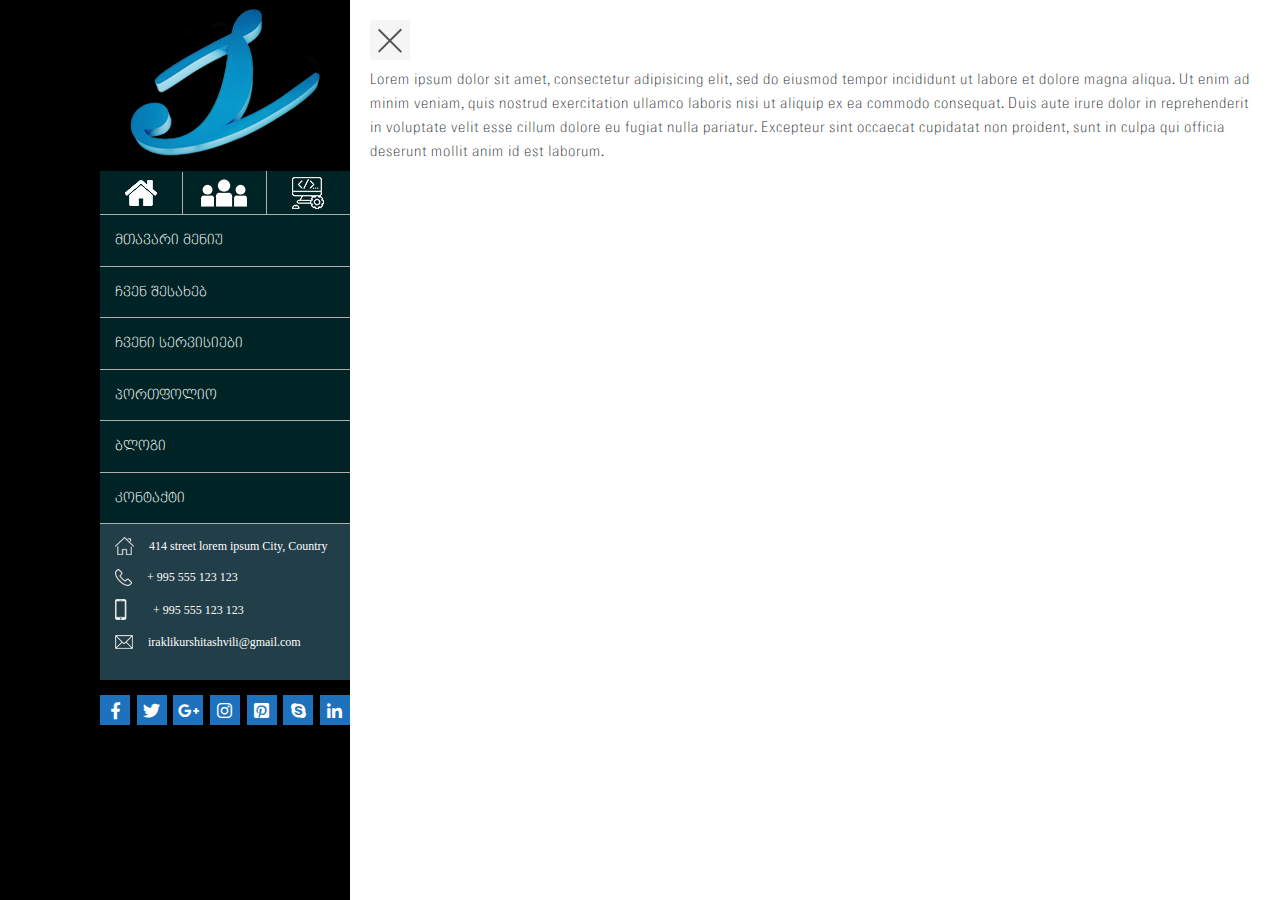
==== index.html @ 8c3ca093 "1" ====
<!DOCTYPE html>
<html>
<head>
	<title>web</title>

	<meta charset="utf-8">
        <meta name="viewport" content="width=device-width, initial-scale=1.0">
        <meta http-equiv="X-UA-Compatible" content="IE=edge">
<link rel="stylesheet" type="text/css" href="css/fontawesome-all.css">
        <!-- jQuery library -->
<script src="https://ajax.googleapis.com/ajax/libs/jquery/3.3.1/jquery.min.js"></script>
<!-- Popper JS -->
<script src="https://cdnjs.cloudflare.com/ajax/libs/popper.js/1.12.9/umd/popper.min.js"></script>
<!-- Latest compiled JavaScript -->
<script src="https://maxcdn.bootstrapcdn.com/bootstrap/4.0.0/js/bootstrap.min.js"></script>
	<link rel="stylesheet" type="text/css" href="style.css
	">
	<link rel="stylesheet" type="text/css" href="css/bootstrap.css">

	<script type="js/my.js"></script>
</head>
<body>


	<div class="wrapper">
            <!-- Sidebar Holder -->
            <div id="sidebar">
            	 <div class="menu_block">
                <h1 class="d-flex align-items-center justify-content-center">
                	<a href="#"><img src="imgs/logo.png"></a>
                </h1>
                <nav class="container">
                	<ul class="list-unstyled icon_menu d-flex align-items-center row">
                		<li class="col-4 py-2 px-0 text-center list-inline-item">
                			<a href=""><img src="imgs/home1.png"></i></a>
                		</li>
                		<li  class="col-4 py-2 px-0 text-center list-inline-item" >
                			<a href=""><img src="imgs/about-us.png"></a>
                		</li>
                		<li class="col-4 py-2 px-0 text-center list-inline-item">
                			<a href=""><img src="imgs/coding.png"></a>
                		</li>
                	</ul>
                	<ul class="list-unstyled mane_menu ">
                		<li><a href="#">მთავარი მენიუ</a></li>
                		<li><a href="#">ჩვენ შესახებ</a></li>
                		<li><a href="#">ჩვენი სერვისიები</a></li>
                		<li><a href="#">პორთფოლიო</a></li>
                		<li><a href="#">ბლოგი</a></li>
                		<li><a href="#">კონტაქტი</a></li>
                	</ul>
                </nav>
                <div class="contact_block">
                	<ul class="list-unstyled ">
                		<li class="d-flex align-items-center"><img src="imgs/gome.png">  414 street lorem ipsum City, Country</li>
                		<li class="d-flex align-items-center"><img src="imgs/pon.png"> + 995 555 123 123</li>
                		<li class="d-flex align-items-center"><img src="imgs/iocn3.png"> + 995 555 123 123</li>
                		<li class="d-flex align-items-center"><img src="imgs/envelop.png">iraklikurshitashvili@gmail.com</li>
                	</ul>
                </div>
                <div class="social_iocns d-flex justify-content-between">
                	 <a href=""><i class="fab fa-facebook-f"></i> </a>
                	 <a href=""><i class="fab fa-twitter"></i> </a>
                	 <a href=""><i class="fab fa-google-plus-g"></i> </a>
                	 <a href=""><i class="fab fa-instagram"></i> </a>
                	 <a href=""><i class="fab fa-pinterest-square"></i> </a>
                	 <a href=""><i class="fab fa-skype"></i> </a>
                	 <a href=""><i class="fab fa-linkedin-in"></i> </a>
                </div>

            </div>


            </div>

            <!-- Page Content Holder -->
            <div id="content">   

            	 <button type="button" id="sidebarCollapse" class="navbar-btn">
                                <span></span>
                                <span></span>
                                <span></span>
                            </button>
               
                <p>Lorem ipsum dolor sit amet, consectetur adipisicing elit, sed do eiusmod tempor incididunt ut labore et dolore magna aliqua. Ut enim ad minim veniam, quis nostrud exercitation ullamco laboris nisi ut aliquip ex ea commodo consequat. Duis aute irure dolor in reprehenderit in voluptate velit esse cillum dolore eu fugiat nulla pariatur. Excepteur sint occaecat cupidatat non proident, sunt in culpa qui officia deserunt mollit anim id est laborum.</p>
                
            </div>
        </div>





        <!-- jQuery CDN -->
         <script src="https://code.jquery.com/jquery-1.12.0.min.js"></script>
         <!-- Bootstrap Js CDN -->
         <script src="https://maxcdn.bootstrapcdn.com/bootstrap/3.3.7/js/bootstrap.min.js"></script>

         <script type="text/javascript">
             $(document).ready(function () {
                 $('#sidebarCollapse').on('click', function () {
                     $('#sidebar').toggleClass('active');
                     $(this).toggleClass('active');
                 });
             });
         </script>

</body>
</html>
---- style.css ----
@charset "UTF-8";
/*
    DEMO STYLE
*/
* {
  padding: 0px;
  margin: 0px;
  font-family: 'Conv_bpg_nateli_mtavruli'; }

/** Generated by FG **/
@font-face {
  font-family: 'Conv_bpg_nateli_mtavruli';
  src: url("fonts/bpg_nateli_mtavruli.eot");
  src: local("☺"), url("fonts/bpg_nateli_mtavruli.woff") format("woff"), url("fonts/bpg_nateli_mtavruli.ttf") format("truetype"), url("fonts/bpg_nateli_mtavruli.svg") format("svg");
  font-weight: normal;
  font-style: normal; }
a:hover {
  text-decoration: none; }

input:focus, button:focus {
  box-shadow: none;
  outline: none; }

/* aside menu */
#sidebar .menu_block {
  float: right;
  width: 250px; }
  #sidebar .menu_block nav {
    background: rgba(0, 45, 47, 0.8); }
    #sidebar .menu_block nav ul.icon_menu {
      margin-bottom: 0px;
      border-bottom: 1px solid #aeaeae; }
      #sidebar .menu_block nav ul.icon_menu li {
        margin-top: -2px;
        margin-bottom: -3px;
        margin-right: 0px;
        border-right: 1px solid #aeaeae; }
        #sidebar .menu_block nav ul.icon_menu li:last-child {
          border-right: 0px; }
    #sidebar .menu_block nav ul.mane_menu {
      margin-bottom: 0px; }
      #sidebar .menu_block nav ul.mane_menu li {
        margin-left: -15px;
        margin-right: -15px;
        border-bottom: 1px solid #aeaeae; }
        #sidebar .menu_block nav ul.mane_menu li:hover {
          background: #254c6b4d; }
        #sidebar .menu_block nav ul.mane_menu li a {
          padding-left: 15px;
          padding-right: 15px;
          padding-top: 14px;
          padding-bottom: 14px;
          color: #fff;
          font-size: 15px;
          display: block; }
          #sidebar .menu_block nav ul.mane_menu li a:hover {
            text-decoration: none; }
  #sidebar .menu_block .contact_block {
    background: #223e48;
    padding-top: 13px;
    padding-bottom: 13px; }
    #sidebar .menu_block .contact_block li {
      padding-left: 15px;
      padding-right: 5px;
      color: #fff;
      font-family: verdana;
      font-size: 12px;
      margin-bottom: 13px; }
      #sidebar .menu_block .contact_block li img {
        padding-right: 15px; }
  #sidebar .menu_block .social_iocns {
    margin-top: 15px; }
    #sidebar .menu_block .social_iocns a {
      color: #fff;
      height: 30px;
      display: flex;
      align-items: center;
      font-size: 17px;
      justify-content: center;
      width: 30px;
      background: #1e72bd; }

.navbar-btn {
  box-shadow: none;
  outline: none !important;
  border: none; }

.line {
  width: 100%;
  height: 1px;
  border-bottom: 1px dashed #ddd;
  margin: 40px 0; }

/* ---------------------------------------------------
    SIDEBAR STYLE
----------------------------------------------------- */
.wrapper {
  display: flex;
  align-items: stretch;
  perspective: 1500px; }

#sidebar {
  min-width: 350px;
  max-width: 350px;
  background: #000;
  color: #fff;
  transition: all 0.6s cubic-bezier(0.945, 0.02, 0.27, 0.665);
  transform-origin: bottom left; }

#sidebar.active {
  margin-left: -350px;
  transform: rotateY(100deg); }

#sidebar .sidebar-header {
  padding: 20px;
  background: #6d7fcc; }

a[data-toggle="collapse"] {
  position: relative; }

a[aria-expanded="false"]::before, a[aria-expanded="true"]::before {
  content: '\e259';
  display: block;
  position: absolute;
  right: 20px;
  font-family: 'Glyphicons Halflings';
  font-size: 0.6em; }

a[aria-expanded="true"]::before {
  content: '\e260'; }

/* ---------------------------------------------------
    CONTENT STYLE
----------------------------------------------------- */
#content {
  padding: 20px;
  min-height: 100vh;
  transition: all 0.3s; }

#sidebarCollapse {
  width: 40px;
  height: 40px;
  background: #f5f5f5; }

#sidebarCollapse span {
  width: 80%;
  height: 2px;
  margin: 0 auto;
  display: block;
  background: #555;
  transition: all 0.8s cubic-bezier(0.81, -0.33, 0.345, 1.375);
  transition-delay: 0.2s; }

#sidebarCollapse span:first-of-type {
  transform: rotate(45deg) translate(2px, 2px); }

#sidebarCollapse span:nth-of-type(2) {
  opacity: 0; }

#sidebarCollapse span:last-of-type {
  transform: rotate(-45deg) translate(1px, -1px); }

#sidebarCollapse.active span {
  transform: none;
  opacity: 1;
  margin: 5px auto; }

/* ---------------------------------------------------
    MEDIAQUERIES
----------------------------------------------------- */
@media (max-width: 768px) {
  #sidebar {
    margin-left: -350px;
    transform: rotateY(90deg); }

  #sidebar.active {
    margin-left: 0;
    transform: none; }

  #sidebarCollapse span:first-of-type,
  #sidebarCollapse span:nth-of-type(2),
  #sidebarCollapse span:last-of-type {
    transform: none;
    opacity: 1;
    margin: 5px auto; }

  #sidebarCollapse.active span {
    margin: 0 auto; }

  #sidebarCollapse.active span:first-of-type {
    transform: rotate(45deg) translate(2px, 2px); }

  #sidebarCollapse.active span:nth-of-type(2) {
    opacity: 0; }

  #sidebarCollapse.active span:last-of-type {
    transform: rotate(-45deg) translate(1px, -1px); } }

/*# sourceMappingURL=style.css.map */
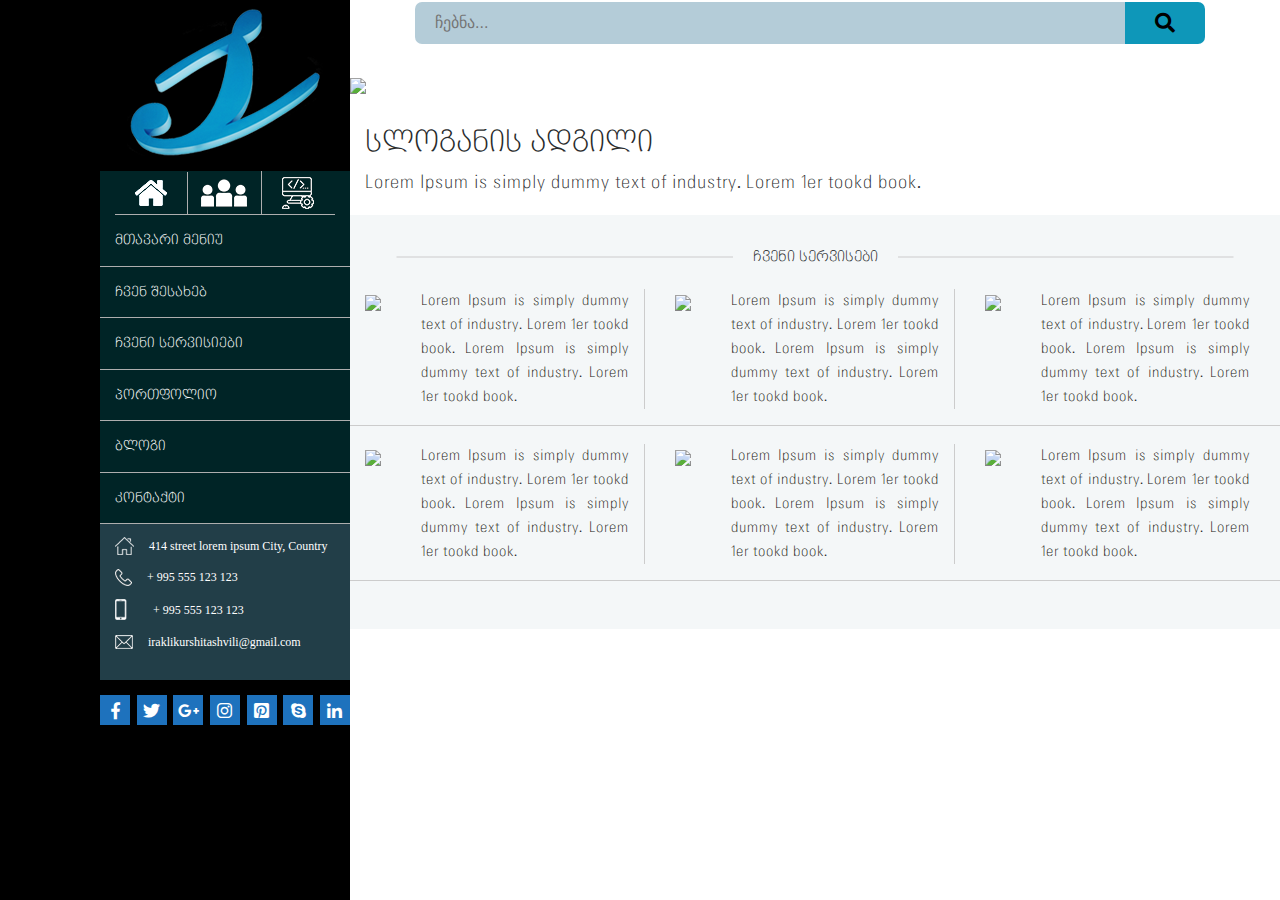
==== commit d6d50fbf: "sss" ====
--- a/index.html
+++ b/index.html
@@ -21,7 +21,6 @@
 </head>
 <body>
 
-
 	<div class="wrapper">
             <!-- Sidebar Holder -->
             <div id="sidebar">
@@ -44,7 +43,34 @@
                 	<ul class="list-unstyled mane_menu ">
                 		<li><a href="#">მთავარი მენიუ</a></li>
                 		<li><a href="#">ჩვენ შესახებ</a></li>
-                		<li><a href="#">ჩვენი სერვისიები</a></li>
+                		<li><a href="#">ჩვენი სერვისიები</a>
+
+                			<ul class="list-unstyled">
+                				 <li><a href="#">
+                				 	ქვე მენიუ1
+                				 </a>
+
+                				 <ul class="list-unstyled">
+                				 <li><a href="#">
+                				 	ქვე ქვე მენიუ1
+                				 </a></li>
+                				 <li><a href="#">
+                				 	ქვე ქვე მენიუ2
+                				 </a></li>
+                				 
+                			</ul>
+
+                				</li>
+                				 <li><a href="#">
+                				 	ქვე მენიუ2
+                				 </a></li>
+                				 <li><a href="#">
+                				 	ქვე მენიუ3
+                				 </a>
+
+                				</li>
+                			</ul>
+                		</li>
                 		<li><a href="#">პორთფოლიო</a></li>
                 		<li><a href="#">ბლოგი</a></li>
                 		<li><a href="#">კონტაქტი</a></li>
@@ -74,20 +100,150 @@
             </div>
 
             <!-- Page Content Holder -->
-            <div id="content">   
-
-            	 <button type="button" id="sidebarCollapse" class="navbar-btn">
+            <div  id="content">   
+
+            	 <button  type="button" id="sidebarCollapse" class="navbar-btn">
                                 <span></span>
                                 <span></span>
                                 <span></span>
-                            </button>
-               
-                <p>Lorem ipsum dolor sit amet, consectetur adipisicing elit, sed do eiusmod tempor incididunt ut labore et dolore magna aliqua. Ut enim ad minim veniam, quis nostrud exercitation ullamco laboris nisi ut aliquip ex ea commodo consequat. Duis aute irure dolor in reprehenderit in voluptate velit esse cillum dolore eu fugiat nulla pariatur. Excepteur sint occaecat cupidatat non proident, sunt in culpa qui officia deserunt mollit anim id est laborum.</p>
-                
+                            </button>  
+                            <form class="search">
+                                <input placeholder="ჩებნა..."  type="text" name=""> <button><i class="fas fa-search"></i></button>
+                            </form>
+                <img style="width: 100%; max-height: 470px;" src="http://www.apicius.es/wp-content/uploads/2012/07/IMG-20120714-009211.jpg">
+                <div class="solgani">
+                   <h2> სლოგანის ადგილი</h2>
+                   <p>
+Lorem Ipsum is simply dummy text of 
+industry. Lorem 1er tookd book.
+</p>
+                </div>
+                <div class="services_block_short" >
+                    <div class="services_block_title text-center"><span>ჩვენი სერვისები</span></div>
+                    <div class="row">
+                    <div class="services_block col-md-4">
+                       <a href="#">
+                        <img class="float-left" src="http://www.apicius.es/wp-content/uploads/2012/07/IMG-20120714-009211.jpg">  
+                         
+                          <p class="float-right">
+
+                              Lorem Ipsum is simply dummy text of 
+industry. Lorem 1er tookd book.
+Lorem Ipsum is simply dummy text of 
+industry. Lorem 1er tookd book.
+                          </p>
+                           
+                       </a>
+                    </div>
+                    <div class="services_block col-md-4">
+                        <a href="#">
+                        <img class="float-left" src="http://www.apicius.es/wp-content/uploads/2012/07/IMG-20120714-009211.jpg">  
+                         
+                          <p class="float-right">
+
+                              Lorem Ipsum is simply dummy text of 
+industry. Lorem 1er tookd book.
+Lorem Ipsum is simply dummy text of 
+industry. Lorem 1er tookd book.
+                          </p>
+                           
+                       </a>
+                    </div>
+                    <div class="services_block col-md-4">
+                       <a href="#">
+                        <img class="float-left" src="http://www.apicius.es/wp-content/uploads/2012/07/IMG-20120714-009211.jpg">  
+                         
+                          <p class="float-right">
+
+                              Lorem Ipsum is simply dummy text of 
+industry. Lorem 1er tookd book.
+Lorem Ipsum is simply dummy text of 
+industry. Lorem 1er tookd book.
+                          </p>
+                           
+                       </a>
+                    </div>
+
+                    <div class="services_block col-md-4">
+                       <a href="#">
+                        <img class="float-left" src="http://www.apicius.es/wp-content/uploads/2012/07/IMG-20120714-009211.jpg">  
+                         
+                          <p class="float-right">
+
+                              Lorem Ipsum is simply dummy text of 
+industry. Lorem 1er tookd book.
+Lorem Ipsum is simply dummy text of 
+industry. Lorem 1er tookd book.
+                          </p>
+                           
+                       </a>
+                    </div>
+
+                    <div class="services_block col-md-4">
+                       <a href="#">
+                        <img class="float-left" src="http://www.apicius.es/wp-content/uploads/2012/07/IMG-20120714-009211.jpg">  
+                         
+                          <p class="float-right">
+
+                              Lorem Ipsum is simply dummy text of 
+industry. Lorem 1er tookd book.
+Lorem Ipsum is simply dummy text of 
+industry. Lorem 1er tookd book.
+                          </p>
+                           
+                       </a>
+                    </div>
+
+                    <div class="services_block col-md-4">
+                       <a href="#" class="">
+                        <img class="float-left" src="http://www.apicius.es/wp-content/uploads/2012/07/IMG-20120714-009211.jpg">  
+                         
+                          <p class="float-right">
+
+                              Lorem Ipsum is simply dummy text of 
+industry. Lorem 1er tookd book.
+Lorem Ipsum is simply dummy text of 
+industry. Lorem 1er tookd book.
+                          </p>
+                           
+                       </a>
+                    </div>
+                </div>
+                </div>
+            
             </div>
         </div>
 
-
+  <script type="text/javascript">
+      $(window).scroll(function(){
+         // console.log($(window).scrollTop(), $(window).height(), $('.menu_block').height())
+    // if($(this).scrollTop()>=aTop){
+    //     alert('header just passed.');
+        
+    // }
+
+    if($(window).height() < $('.menu_block').height()-170 ){
+        console.log('test')
+            if($(window).scrollTop() > Math.abs(($(window).height()- $('.menu_block').height()))){
+       $('.menu_block').css({
+        'position': 'relative',
+        top:$(window).scrollTop()-Math.abs(($(window).height()- $('.menu_block').height()))+'px'
+    })
+    };
+    }
+   else{
+   if($(window).scrollTop() >170 ){
+
+       $('.menu_block').css({
+        'position': 'relative',
+        top:$(window).scrollTop()-170+'px'
+   });
+  }
+
+}
+
+})
+  </script>
 
 
 
--- a/style.css
+++ b/style.css
@@ -22,63 +22,101 @@
   outline: none; }
 
 /* aside menu */
+#sidebar .menu_block nav ul:nth-child(2) li:hover > ul li:hover > ul {
+  display: block; }
+
+#sidebar .menu_block nav ul:nth-child(2) li:hover > ul {
+  display: block !important; }
+
 #sidebar .menu_block {
   float: right;
   width: 250px; }
   #sidebar .menu_block nav {
     background: rgba(0, 45, 47, 0.8); }
-    #sidebar .menu_block nav ul.icon_menu {
+    #sidebar .menu_block nav ul:nth-child(1) {
       margin-bottom: 0px;
       border-bottom: 1px solid #aeaeae; }
-      #sidebar .menu_block nav ul.icon_menu li {
+      #sidebar .menu_block nav ul:nth-child(1) li {
         margin-top: -2px;
         margin-bottom: -3px;
         margin-right: 0px;
         border-right: 1px solid #aeaeae; }
-        #sidebar .menu_block nav ul.icon_menu li:last-child {
+        #sidebar .menu_block nav ul:nth-child(1) li:last-child {
           border-right: 0px; }
-    #sidebar .menu_block nav ul.mane_menu {
+    #sidebar .menu_block nav ul:nth-child(2) {
       margin-bottom: 0px; }
-      #sidebar .menu_block nav ul.mane_menu li {
+      #sidebar .menu_block nav ul:nth-child(2) li {
         margin-left: -15px;
         margin-right: -15px;
+        position: relative;
         border-bottom: 1px solid #aeaeae; }
-        #sidebar .menu_block nav ul.mane_menu li:hover {
+        #sidebar .menu_block nav ul:nth-child(2) li:hover {
           background: #254c6b4d; }
-        #sidebar .menu_block nav ul.mane_menu li a {
-          padding-left: 15px;
-          padding-right: 15px;
-          padding-top: 14px;
-          padding-bottom: 14px;
-          color: #fff;
-          font-size: 15px;
-          display: block; }
-          #sidebar .menu_block nav ul.mane_menu li a:hover {
-            text-decoration: none; }
-  #sidebar .menu_block .contact_block {
-    background: #223e48;
-    padding-top: 13px;
-    padding-bottom: 13px; }
-    #sidebar .menu_block .contact_block li {
-      padding-left: 15px;
-      padding-right: 5px;
-      color: #fff;
-      font-family: verdana;
-      font-size: 12px;
-      margin-bottom: 13px; }
-      #sidebar .menu_block .contact_block li img {
-        padding-right: 15px; }
-  #sidebar .menu_block .social_iocns {
-    margin-top: 15px; }
-    #sidebar .menu_block .social_iocns a {
-      color: #fff;
-      height: 30px;
-      display: flex;
-      align-items: center;
-      font-size: 17px;
-      justify-content: center;
-      width: 30px;
-      background: #1e72bd; }
+          #sidebar .menu_block nav ul:nth-child(2) li:hover:after {
+            display: block; }
+        #sidebar .menu_block nav ul:nth-child(2) li:after {
+          width: 0;
+          height: 0;
+          content: "";
+          position: absolute;
+          right: 0;
+          top: calc(50% - 10px);
+          border-top: 10px solid transparent;
+          border-bottom: 10px solid transparent;
+          border-right-width: 10px;
+          border-right-style: solid;
+          -moz-transform: scale(0.9999);
+          display: none; }
+        #sidebar .menu_block nav ul:nth-child(2) li ul {
+          position: absolute;
+          right: -200px;
+          top: 0px;
+          min-width: 200px;
+          background-color: #1f3443;
+          display: none; }
+          #sidebar .menu_block nav ul:nth-child(2) li ul li {
+            border-bottom: 1px solid #283e4e;
+            margin-left: 0px !important;
+            margin-right: 0px !important;
+            position: relative; }
+            #sidebar .menu_block nav ul:nth-child(2) li ul li ul {
+              display: none; }
+            #sidebar .menu_block nav ul:nth-child(2) li ul li a {
+              color: #fff; }
+      #sidebar .menu_block nav ul:nth-child(2) a {
+        padding-left: 15px;
+        padding-right: 15px;
+        padding-top: 14px;
+        padding-bottom: 14px;
+        color: #fff;
+        font-size: 15px;
+        display: block; }
+        #sidebar .menu_block nav ul:nth-child(2) a:hover {
+          text-decoration: none; }
+#sidebar .contact_block {
+  background: #223e48;
+  padding-top: 13px;
+  padding-bottom: 13px; }
+  #sidebar .contact_block li {
+    padding-left: 15px;
+    padding-right: 5px;
+    color: #fff;
+    font-family: verdana;
+    font-size: 12px;
+    margin-bottom: 13px; }
+    #sidebar .contact_block li img {
+      padding-right: 15px; }
+#sidebar .social_iocns {
+  margin-top: 15px; }
+  #sidebar .social_iocns a {
+    color: #fff;
+    height: 30px;
+    display: flex;
+    align-items: center;
+    font-size: 17px;
+    justify-content: center;
+    width: 30px;
+    background: #1e72bd; }
 
 .navbar-btn {
   box-shadow: none;
@@ -133,12 +171,12 @@
     CONTENT STYLE
 ----------------------------------------------------- */
 #content {
-  padding: 20px;
   min-height: 100vh;
   transition: all 0.3s; }
 
 #sidebarCollapse {
   width: 40px;
+  /* margin-top: 6px; */
   height: 40px;
   background: #f5f5f5; }
 
@@ -165,10 +203,92 @@
   opacity: 1;
   margin: 5px auto; }
 
+#content .search {
+  max-width: 800px;
+  padding-bottom: 10px;
+  margin: auto;
+  margin-bottom: 20px; }
+  #content .search input {
+    width: 100%;
+    display: inline-block;
+    max-width: calc(100% - 90px);
+    background: #b4ccd8;
+    border-top-left-radius: 7px;
+    border-bottom-left-radius: 7px;
+    border: none;
+    padding-left: 20px;
+    padding-top: 9px;
+    padding-bottom: 9px; }
+  #content .search button {
+    background: #0e97b9;
+    border: 0px;
+    border-top-right-radius: 7px;
+    border-bottom-right-radius: 7px;
+    padding: 6px 30px;
+    margin-left: -4px;
+    font-size: 20px;
+    transform: translateY(2px); }
+#content .solgani {
+  margin-top: 28px;
+  padding-left: 15px;
+  font-family: 'Conv_bpg_nateli_mtavruli'; }
+  #content .solgani p {
+    font-size: 20px;
+    font-family: 'Conv_bpg_nateli_mtavruli'; }
+#content .services_block_title {
+  position: relative;
+  margin-bottom: 20px; }
+  #content .services_block_title span {
+    background-color: #f4f7f8;
+    padding: 4px 20px;
+    position: relative;
+    z-index: 2; }
+  #content .services_block_title:before {
+    width: 90%;
+    position: absolute;
+    top: 50%;
+    height: 1px;
+    background: #ccc;
+    transform: translate(-50%, -50%);
+    left: 50%;
+    content: ''; }
+#content .services_block_short {
+  padding-bottom: 30px;
+  padding-top: 30px;
+  background: #f4f7f8; }
+  #content .services_block_short .services_block {
+    margin-bottom: 18px;
+    border-bottom: 1px solid #ccc; }
+    #content .services_block_short .services_block a {
+      color: #212112; }
+    #content .services_block_short .services_block:nth-child(3) p {
+      border-right: 0px !important; }
+    #content .services_block_short .services_block:nth-child(6) p {
+      border-right: 0px !important; }
+    #content .services_block_short .services_block img {
+      width: 15%;
+      margin-top: 6px; }
+    #content .services_block_short .services_block p {
+      width: 80%;
+      border-right: 1px solid #ccc;
+      padding-right: 15px;
+      text-align: justify;
+      font-family: 'Conv_bpg_nateli_mtavruli'; }
+
+.navbar-btn {
+  display: none; }
+
+.row {
+  margin-left: 0px !important;
+  margin-right: 0px !important; }
+
 /* ---------------------------------------------------
     MEDIAQUERIES
 ----------------------------------------------------- */
 @media (max-width: 768px) {
+  .navbar-btn {
+    display: inline-block; }
+
   #sidebar {
     margin-left: -350px;
     transform: rotateY(90deg); }
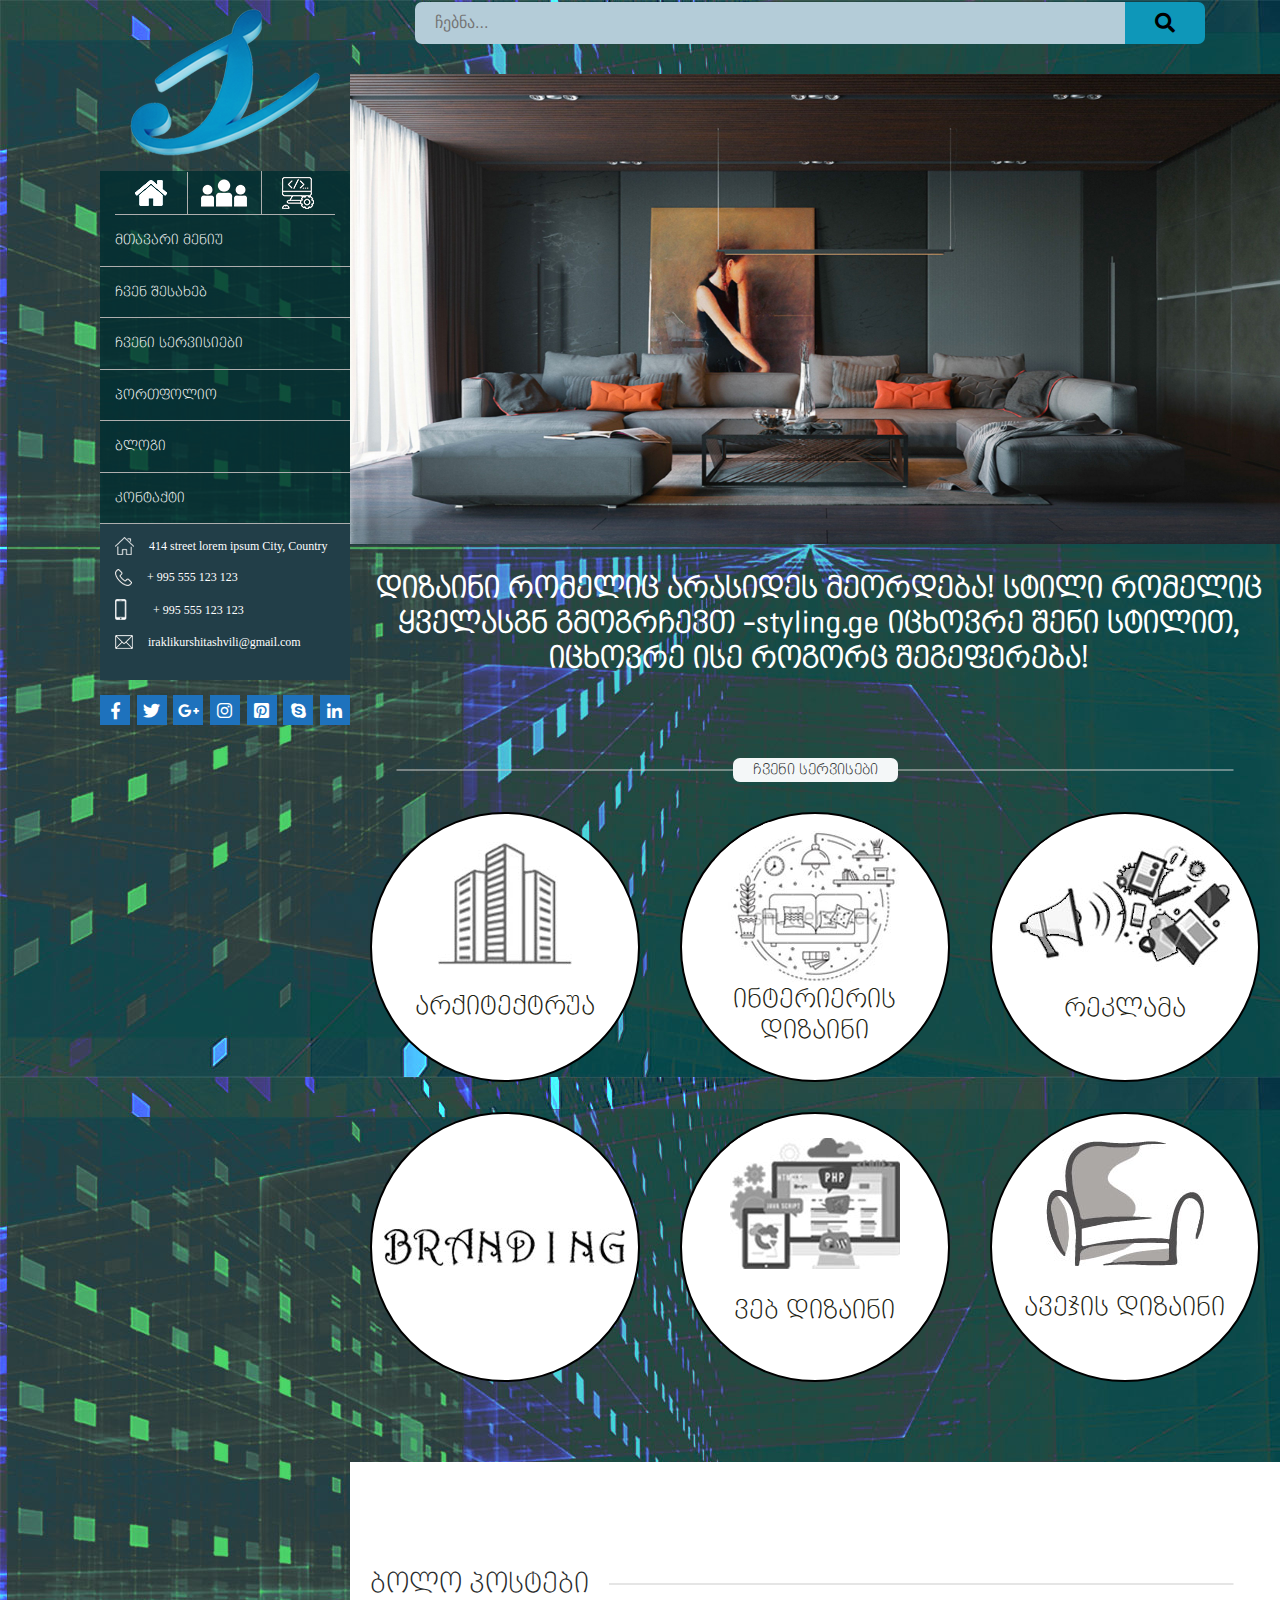
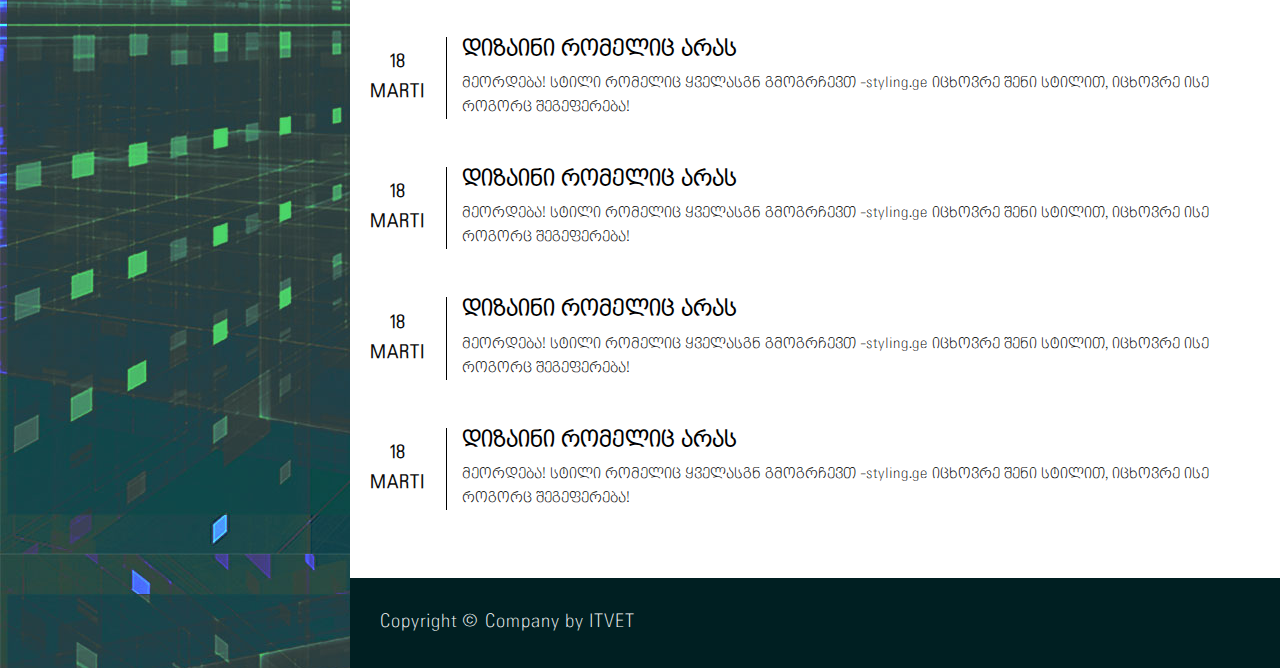
==== commit c94d9c47: "ff" ====
--- a/index.html
+++ b/index.html
@@ -19,19 +19,19 @@
 
 	<script type="js/my.js"></script>
 </head>
-<body>
+<body style="background: url(imgs/bg.jpg);">
 
 	<div class="wrapper">
             <!-- Sidebar Holder -->
             <div id="sidebar">
             	 <div class="menu_block">
                 <h1 class="d-flex align-items-center justify-content-center">
-                	<a href="#"><img src="imgs/logo.png"></a>
+                	<a href="index.html"><img src="imgs/logo.png"></a>
                 </h1>
                 <nav class="container">
                 	<ul class="list-unstyled icon_menu d-flex align-items-center row">
                 		<li class="col-4 py-2 px-0 text-center list-inline-item">
-                			<a href=""><img src="imgs/home1.png"></i></a>
+                			<a href="index.html"><img src="imgs/home1.png"></i></a>
                 		</li>
                 		<li  class="col-4 py-2 px-0 text-center list-inline-item" >
                 			<a href=""><img src="imgs/about-us.png"></a>
@@ -41,9 +41,9 @@
                 		</li>
                 	</ul>
                 	<ul class="list-unstyled mane_menu ">
-                		<li><a href="#">მთავარი მენიუ</a></li>
-                		<li><a href="#">ჩვენ შესახებ</a></li>
-                		<li><a href="#">ჩვენი სერვისიები</a>
+                		<li><a href="index.html">მთავარი მენიუ</a></li>
+                		<li><a href="aboutus.html">ჩვენ შესახებ</a></li>
+                		<li><a href="services.html">ჩვენი სერვისიები</a>
 
                 			<ul class="list-unstyled">
                 				 <li><a href="#">
@@ -71,9 +71,9 @@
                 				</li>
                 			</ul>
                 		</li>
-                		<li><a href="#">პორთფოლიო</a></li>
-                		<li><a href="#">ბლოგი</a></li>
-                		<li><a href="#">კონტაქტი</a></li>
+                		<li><a href="portfolio.html">პორთფოლიო</a></li>
+                		<li><a href="blog.html">ბლოგი</a></li>
+                		<li><a href="contact.html">კონტაქტი</a></li>
                 	</ul>
                 </nav>
                 <div class="contact_block">
@@ -110,12 +110,12 @@
                             <form class="search">
                                 <input placeholder="ჩებნა..."  type="text" name=""> <button><i class="fas fa-search"></i></button>
                             </form>
-                <img style="width: 100%; max-height: 470px;" src="http://www.apicius.es/wp-content/uploads/2012/07/IMG-20120714-009211.jpg">
+                <img style="width: 100%; max-height: 470px;" src="imgs/silder.jpg">
                 <div class="solgani">
-                   <h2> სლოგანის ადგილი</h2>
+                   <h2 class="text-center font-weight-bold pr-2"> დიზაინი რომელიც არასიდეს მეორდება! სტილი რომელიც ყველასგნ გმოგრჩევთ -styling.ge 
+იცხოვრე შენი სტილით, იცხოვრე ისე როგორც შეგეფერება!</h2>
                    <p>
-Lorem Ipsum is simply dummy text of 
-industry. Lorem 1er tookd book.
+ 
 </p>
                 </div>
                 <div class="services_block_short" >
@@ -123,97 +123,131 @@
                     <div class="row">
                     <div class="services_block col-md-4">
                        <a href="#">
-                        <img class="float-left" src="http://www.apicius.es/wp-content/uploads/2012/07/IMG-20120714-009211.jpg">  
-                         
-                          <p class="float-right">
-
-                              Lorem Ipsum is simply dummy text of 
-industry. Lorem 1er tookd book.
-Lorem Ipsum is simply dummy text of 
-industry. Lorem 1er tookd book.
-                          </p>
-                           
-                       </a>
+                       <div class="circule">
+                           <img src="imgs/icon1.jpg">
+                           <h3>არქიტექტრუა</h3>
+                       </div>
+                     </a>
+                    </div>
+                    <div class="services_block col-md-4">
+                          <a href="#">
+                       <div class="circule ">
+                           <img src="imgs/icon2.jpg">
+                           <h3 class="text-center pt-0 pb-3">ინტერიერის დიზაინი</h3>
+                       </div>
+                     </a>
+                    </div>
+                    <div class="services_block col-md-4">
+                   <a href="#">
+                       <div class="circule">
+                           <img src="imgs/icon3.jpg">
+                           <h3>რეკლამა</h3>
+                       </div>
+                     </a>
+                    </div>
+                    <div class="services_block col-md-4">
+                       <a href="#">
+                       <div class="circule">
+                           <img src="imgs/icon4.jpg">
+                          
+                       </div>
+                     </a>
+                    </div>
+                    <div class="services_block col-md-4">
+                       <a href="#">
+                       <div class="circule">
+                           <img src="imgs/icon5.jpg">
+                           <h3>ვებ დიზაინი</h3>
+                       </div>
+                     </a>
                     </div>
                     <div class="services_block col-md-4">
                         <a href="#">
-                        <img class="float-left" src="http://www.apicius.es/wp-content/uploads/2012/07/IMG-20120714-009211.jpg">  
-                         
-                          <p class="float-right">
-
-                              Lorem Ipsum is simply dummy text of 
-industry. Lorem 1er tookd book.
-Lorem Ipsum is simply dummy text of 
-industry. Lorem 1er tookd book.
-                          </p>
-                           
-                       </a>
-                    </div>
-                    <div class="services_block col-md-4">
-                       <a href="#">
-                        <img class="float-left" src="http://www.apicius.es/wp-content/uploads/2012/07/IMG-20120714-009211.jpg">  
-                         
-                          <p class="float-right">
-
-                              Lorem Ipsum is simply dummy text of 
-industry. Lorem 1er tookd book.
-Lorem Ipsum is simply dummy text of 
-industry. Lorem 1er tookd book.
-                          </p>
-                           
-                       </a>
-                    </div>
-
-                    <div class="services_block col-md-4">
-                       <a href="#">
-                        <img class="float-left" src="http://www.apicius.es/wp-content/uploads/2012/07/IMG-20120714-009211.jpg">  
-                         
-                          <p class="float-right">
-
-                              Lorem Ipsum is simply dummy text of 
-industry. Lorem 1er tookd book.
-Lorem Ipsum is simply dummy text of 
-industry. Lorem 1er tookd book.
-                          </p>
-                           
-                       </a>
-                    </div>
-
-                    <div class="services_block col-md-4">
-                       <a href="#">
-                        <img class="float-left" src="http://www.apicius.es/wp-content/uploads/2012/07/IMG-20120714-009211.jpg">  
-                         
-                          <p class="float-right">
-
-                              Lorem Ipsum is simply dummy text of 
-industry. Lorem 1er tookd book.
-Lorem Ipsum is simply dummy text of 
-industry. Lorem 1er tookd book.
-                          </p>
-                           
-                       </a>
-                    </div>
-
-                    <div class="services_block col-md-4">
-                       <a href="#" class="">
-                        <img class="float-left" src="http://www.apicius.es/wp-content/uploads/2012/07/IMG-20120714-009211.jpg">  
-                         
-                          <p class="float-right">
-
-                              Lorem Ipsum is simply dummy text of 
-industry. Lorem 1er tookd book.
-Lorem Ipsum is simply dummy text of 
-industry. Lorem 1er tookd book.
-                          </p>
-                           
-                       </a>
-                    </div>
-                </div>
-                </div>
+                       <div class="circule">
+                           <img src="imgs/icon6.jpg">
+                           <h3>ავეჯის დიზაინი</h3>
+                       </div>
+                     </a>
+                    </div>
+                   
+                    
+                    
+
+                   
+
+                   
+                </div>
+                </div>
+                <div class="blog_short">
+                     <div class="services_block_title "><span>ბოლო პოსტები</span></div>
+                     <div class="col-12 mb-5 d-flex align-items-center ">
+                     
+                        <div class="date text-center">
+                         <span > 18 </span>
+                          <span>marti</span>
+                        </div>
+                        <div class="content">
+
+                            <h4> <a href=""> დიზაინი რომელიც არას </a></h4>
+                            <a href="">
+                            <p>მეორდება! სტილი რომელიც ყველასგნ გმოგრჩევთ -styling.ge იცხოვრე შენი სტილით, იცხოვრე ისე როგორც შეგეფერება!</p>
+                          </a>
+                        </div>
+                 
+                     </div>
+                      <div class="col-12 mb-5 d-flex align-items-center ">
+                     
+                        <div class="date text-center">
+                         <span > 18 </span>
+                          <span>marti</span>
+                        </div>
+                        <div class="content">
+
+                            <h4> <a href=""> დიზაინი რომელიც არას </a></h4>
+                            <a href="">
+                            <p>მეორდება! სტილი რომელიც ყველასგნ გმოგრჩევთ -styling.ge იცხოვრე შენი სტილით, იცხოვრე ისე როგორც შეგეფერება!</p>
+                          </a>
+                        </div>
+                 
+                     </div>
+                      <div class="col-12 mb-5 d-flex align-items-center ">
+                     
+                        <div class="date text-center">
+                         <span > 18 </span>
+                          <span>marti</span>
+                        </div>
+                        <div class="content">
+
+                            <h4> <a href=""> დიზაინი რომელიც არას </a></h4>
+                            <a href="">
+                            <p>მეორდება! სტილი რომელიც ყველასგნ გმოგრჩევთ -styling.ge იცხოვრე შენი სტილით, იცხოვრე ისე როგორც შეგეფერება!</p>
+                          </a>
+                        </div>
+                 
+                     </div>
+                      <div class="col-12 mb-5 d-flex align-items-center ">
+                     
+                        <div class="date text-center">
+                         <span > 18 </span>
+                          <span>marti</span>
+                        </div>
+                        <div class="content">
+
+                            <h4> <a href=""> დიზაინი რომელიც არას </a></h4>
+                            <a href="">
+                            <p>მეორდება! სტილი რომელიც ყველასგნ გმოგრჩევთ -styling.ge იცხოვრე შენი სტილით, იცხოვრე ისე როგორც შეგეფერება!</p>
+                          </a>
+                        </div>
+                 
+                     </div> 
+                </div>
+
+                <footer>
+                   Copyright © Company by ITVET
+                </footer>
             
             </div>
-        </div>
-
+        
   <script type="text/javascript">
       $(window).scroll(function(){
          // console.log($(window).scrollTop(), $(window).height(), $('.menu_block').height())
--- a/style.css
+++ b/style.css
@@ -67,6 +67,9 @@
           border-right-style: solid;
           -moz-transform: scale(0.9999);
           display: none; }
+          #sidebar .menu_block nav ul li ul{
+            z-index: 5;
+          }
         #sidebar .menu_block nav ul:nth-child(2) li ul {
           position: absolute;
           right: -200px;
@@ -140,7 +143,6 @@
 #sidebar {
   min-width: 350px;
   max-width: 350px;
-  background: #000;
   color: #fff;
   transition: all 0.6s cubic-bezier(0.945, 0.02, 0.27, 0.665);
   transform-origin: bottom left; }
@@ -231,18 +233,21 @@
 #content .solgani {
   margin-top: 28px;
   padding-left: 15px;
+  color: #fff;
   font-family: 'Conv_bpg_nateli_mtavruli'; }
   #content .solgani p {
     font-size: 20px;
     font-family: 'Conv_bpg_nateli_mtavruli'; }
 #content .services_block_title {
   position: relative;
-  margin-bottom: 20px; }
+  margin-top: 80px;
+  margin-bottom: 30px; }
   #content .services_block_title span {
     background-color: #f4f7f8;
     padding: 4px 20px;
     position: relative;
-    z-index: 2; }
+    z-index: 2;
+    border-radius: 7px; }
   #content .services_block_title:before {
     width: 90%;
     position: absolute;
@@ -252,31 +257,169 @@
     transform: translate(-50%, -50%);
     left: 50%;
     content: ''; }
-#content .services_block_short {
-  padding-bottom: 30px;
-  padding-top: 30px;
-  background: #f4f7f8; }
-  #content .services_block_short .services_block {
-    margin-bottom: 18px;
-    border-bottom: 1px solid #ccc; }
-    #content .services_block_short .services_block a {
-      color: #212112; }
-    #content .services_block_short .services_block:nth-child(3) p {
-      border-right: 0px !important; }
-    #content .services_block_short .services_block:nth-child(6) p {
-      border-right: 0px !important; }
-    #content .services_block_short .services_block img {
-      width: 15%;
-      margin-top: 6px; }
-    #content .services_block_short .services_block p {
-      width: 80%;
-      border-right: 1px solid #ccc;
-      padding-right: 15px;
-      text-align: justify;
-      font-family: 'Conv_bpg_nateli_mtavruli'; }
+#content .services_block_short .services_block .circule {
+  width: 270px;
+  height: 270px;
+  border: 2px solid #000;
+  align-items: center;
+  justify-content: center;
+  display: flex;
+  flex-direction: column;
+  border-radius: 400px;
+  overflow: hidden;
+  background: #fff;
+  margin-bottom: 30px;
+
+  margin: auto; }
+   .blog_short .content{
+    transition: 0.4s;
+   }
+  .blog_short .content a{
+   transition: 0.3s;
+  }
+  .blog_short .content:hover a{
+  color: #223e48;
+  }
+  .blog_short .content:hover{
+    padding-left: 25px;
+    color: #ccc;
+  }
+
+  .services_block {
+    margin-bottom: 30px;
+  }
+  #content .services_block_short .services_block .circule img {
+    transition: 0.2s; }
+  #content .services_block_short .services_block .circule:hover img {
+    transform: scale(1.03); }
+  #content .services_block_short .services_block .circule:hover h3 {
+    font-weight: bold; }
+  #content .services_block_short .services_block .circule h3 {
+    padding-top: 27px;
+    padding-bottom: 20px; }
+#content .services_block_short .services_block a {
+  color: #212112; }
+  #content .services_block_short .services_block a:hover {
+    text-decoration: none; }
 
 .navbar-btn {
   display: none; }
+
+.about_us .content {
+  background: #fff;
+  padding: 50px;
+  color: #000;
+  padding-bottom: 130px; }
+  .about_us .content p {
+    text-indent: 20px; }
+.about_us .jumbo {
+  background: #cccccca8; }
+  .about_us .jumbo h2 {
+    margin: 0px;
+    text-align: center;
+    padding-top: 90px;
+    padding-bottom: 120px; }
+    .about_us .jumbo h2 span {
+      position: relative;
+      display: inline-block; }
+      .about_us .jumbo h2 span:before {
+        position: absolute;
+        content: '';
+        height: 1px;
+        width: 74%;
+        transform: translate(-50%, -50%);
+        background: #000;
+        left: 50%;
+        bottom: -6px; }
+
+.jumbo {
+  background: #cccccca8; }
+  .jumbo h2 {
+    margin: 0px;
+    text-align: center;
+    padding-top: 90px;
+    padding-bottom: 120px; }
+    .jumbo h2 span {
+      position: relative;
+      display: inline-block; }
+      .jumbo h2 span:before {
+        position: absolute;
+        content: '';
+        height: 1px;
+        width: 74%;
+        transform: translate(-50%, -50%);
+        background: #000;
+        left: 50%;
+        bottom: -6px; }
+
+.servis {
+  background: #fff; }
+  .servis .auther {
+    width: 270px;
+    margin: auto;
+    margin-bottom: 20px;
+    padding-top: 20px; }
+    .servis .auther img {
+      width: 100%; }
+    .servis .auther a {
+      color: #000; }
+    .servis .auther h3 {
+      margin-top: 10px;
+      font-size: 18px;
+      margin-bottom: 14px;
+      margin-left: 0px; }
+    .servis .auther p {
+      margin-left: 0px; }
+
+body {
+  background: url(imgs/bg.png);
+  background-size: 100%;
+  background-position: center;
+  background-attachment: fixed; }
+.ContactHeadings {
+  font-size: 1.5em;
+  font-weight: bold;
+  letter-spacing: 1px;
+  color: grey;
+}
+.Icon {
+  width: 25px;
+  margin-right: 10px;
+}
+.li {
+  margin-top: 20px;
+}
+.blog_short {
+  margin-top: 50px;
+  background: #fff;
+  padding-top: 20px;
+  padding-bottom: 20px; }
+  .blog_short .services_block_title span {
+    background-color: #fff !important;
+    font-size: 30px; }
+  .blog_short .content {
+    border-left: 1px solid #000;
+    padding-left: 15px; }
+    .blog_short .content a {
+      color: #000; }
+      .blog_short .content a:hover {
+        text-decoration: none; }
+    .blog_short .content h4 {
+      font-weight: bold; }
+    .blog_short .content p {
+      margin-bottom: 0px; }
+  .blog_short .date {
+    padding-right: 15px;
+    color: #0c0c0c;
+    font-weight: bold;
+    text-transform: uppercase;
+    font-size: 20px; }
+
+footer {
+  padding: 30px;
+  background-color: #001f22;
+  color: #fff;
+  font-size: 20px; }
 
 .row {
   margin-left: 0px !important;
